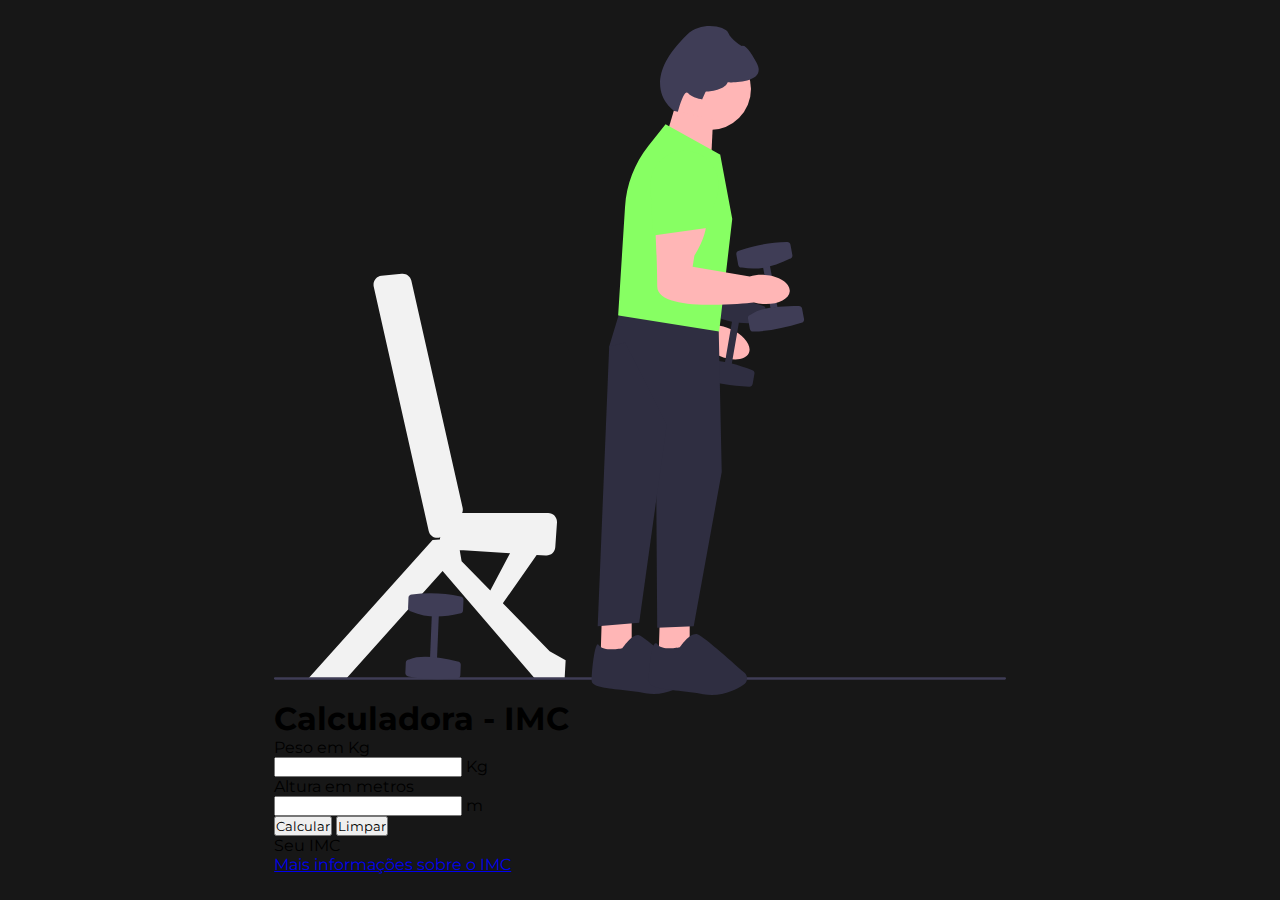
==== calc_imc/index.html @ 44a9b349 "Inicio de mais um projeto" ====
<!DOCTYPE html>
<html lang="pt-br">
<head>
    <meta charset="UTF-8">
    <meta name="viewport" content="width=device-width, initial-scale=1.0">
    <title>Calculadora de IMC</title>
    <link rel="stylesheet" href="css/style.css">
    <link rel="stylesheet" href="https://cdnjs.cloudflare.com/ajax/libs/font-awesome/6.4.2/css/all.min.css" integrity="sha512-z3gLpd7yknf1YoNbCzqRKc4qyor8gaKU1qmn+CShxbuBusANI9QpRohGBreCFkKxLhei6S9CQXFEbbKuqLg0DA==" crossorigin="anonymous" referrerpolicy="no-referrer" />
</head>
<body>
    <main id="container">
        <section id="img">
            <img src="ilustracao.svg" alt="Ilustração de tabela de IMC">
        </section>

        <section id="calculador">
            <form id="form">
                <h1 id="titulo">Calculadora - IMC</h1>

                <div class="base">
                    <label for="ipeso">Peso em Kg</label>
                    <div>
                        <i class="fa-solid fa-weight-scale"></i>
                        <input type="number" name="peso" id="ipeso" required>
                        <span>Kg</span>
                    </div>
                </div>

                <div class="base">
                    <label for="ialt">Altura em metros</label>
                    <div>
                        <i class="fa-solid fa-ruler"></i>
                        <input type="number" name="altura" id="ialt" required>
                        <span>m</span>
                    </div>
                </div>

                <button id="calc">Calcular</button>
                <input type="reset" value="Limpar">
            </form>

            <div id="infos">
                <div id="resultado">
                    <div>
                        <span></span>
                        <span>Seu IMC</span>
                    </div>
                    <div></div>
                </div>

                <div id="mais_info">
                    <a href="http://mundoeducacao.uol.com.br/saude-bem-estar/imc.htm">
                        Mais informações sobre o IMC
                        <i class="fa-solid fa-arrow-up-right-from-square"></i>
                    </a>
                </div>
            </div>
        </section>
    </main>
</body>
</html>
---- calc_imc/css/style.css ----
@charset "UTF-8"; /* compatibilidade do charset */ 
@import url('https://fonts.googleapis.com/css2?family=Montserrat:wght@100;200;300;400;500&display=swap'); /* importação da fonte */

* {
    margin: 0;
    padding: 0;
    font-family: 'montserrat', sans-serif;
    box-sizing: border-box;
}

body {
    display: flex;
    align-items: center;
    justify-content: center;
    width: 100%;
    height: 100vh;
    background-color: #171717;
}
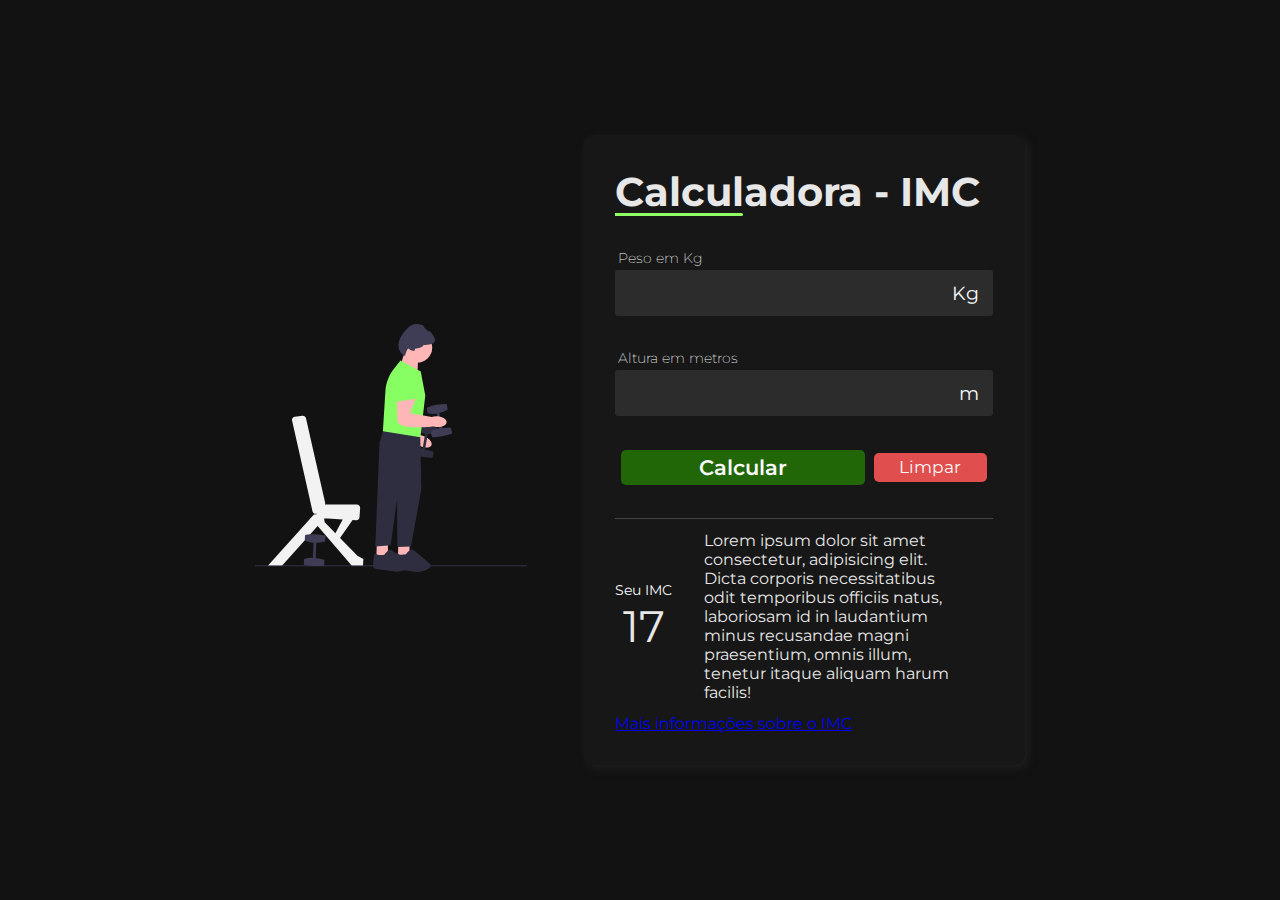
==== commit 241fd606: "Atualização do projeto imc" ====
--- a/calc_imc/index.html
+++ b/calc_imc/index.html
@@ -19,7 +19,7 @@
 
                 <div class="base">
                     <label for="ipeso">Peso em Kg</label>
-                    <div>
+                    <div class="inputs">
                         <i class="fa-solid fa-weight-scale"></i>
                         <input type="number" name="peso" id="ipeso" required>
                         <span>Kg</span>
@@ -28,24 +28,28 @@
 
                 <div class="base">
                     <label for="ialt">Altura em metros</label>
-                    <div>
+                    <div class="inputs">
                         <i class="fa-solid fa-ruler"></i>
                         <input type="number" name="altura" id="ialt" required>
                         <span>m</span>
                     </div>
                 </div>
 
-                <button id="calc">Calcular</button>
-                <input type="reset" value="Limpar">
+                <div id="botoes">
+                    <button>Calcular</button>
+                    <input type="reset" value="Limpar">
+                </div>
             </form>
 
-            <div id="infos">
+            <div id="infos" class="hidden">
                 <div id="resultado">
-                    <div>
-                        <span></span>
+                    <div id="imc">
                         <span>Seu IMC</span>
+                        <span id="valor">17</span>
                     </div>
-                    <div></div>
+                    <div id="descricao">
+                        <span>Lorem ipsum dolor sit amet consectetur, adipisicing elit. Dicta corporis necessitatibus odit temporibus officiis natus, laboriosam id in laudantium minus recusandae magni praesentium, omnis illum, tenetur itaque aliquam harum facilis!</span>
+                    </div>
                 </div>
 
                 <div id="mais_info">
--- a/calc_imc/css/style.css
+++ b/calc_imc/css/style.css
@@ -14,5 +14,144 @@
     justify-content: center;
     width: 100%;
     height: 100vh;
+    background-color: #121212;
+}
+
+#container {
+    display: flex;
+    align-items: center;
+    gap: 3.5rem;
+}
+
+#img img {
+    width: 17rem;
+}
+
+#calculador {
+    display: flex;
+    flex-direction: column;
+    gap: 2rem;
+    padding: 2rem;
+    color: #e7e7e7;
     background-color: #171717;
+    border-radius: 12px;
+    box-shadow: 3px 3px 8px #202020;
+}
+
+#form {
+    display: flex;
+    flex-direction: column;
+    gap: 2rem;
+}
+
+#titulo {
+    font-size: 2.5rem;
+    position: relative;
+}
+
+#titulo::after {
+    position: absolute;
+    content: '';
+    background-color: #90FF63;
+    width: 8rem;
+    height: 3px;
+    bottom: 0;
+    left: 0;
+    border-radius: 0px 15px 15px 0px;
+}
+
+.base label {
+    font-size: 0.9rem;
+    color: #f9f9f9;
+    font-weight: 200;
+    margin-left: 3px;
+}
+
+.inputs {
+    display: flex;
+    align-items: center;
+    justify-content: space-between;
+    background-color: #2c2c2c;
+    padding: 0.3rem;
+    border-radius: 3px;
+    margin-top: 3px;
+}
+
+.inputs span,
+.inputs i {
+    color: #f9f9f9;
+    font-size: 1.2rem;
+    padding: 0.4rem 0.6rem;
+}
+
+.inputs input {
+    background-color: transparent;
+    border: none;
+    width: 100%;
+    font-size: 1.3rem;
+    color: #fafafa;
+    padding: 0 0.5rem;
+}
+
+.inputs input::-webkit-outer-spin-button,
+.inputs input::-webkit-inner-spin-button {
+    appearance: none;
+}
+
+.inputs input:focus {
+    outline: none;
+}
+
+#botoes {
+    width: 100%;
+    padding: 0.1rem;
+    display: flex;
+    justify-content: space-around;
+}
+
+#botoes button {
+    width: 65%;
+    border: none;
+    font-size: 1.3rem;
+    font-weight: 600;
+    background-color: #216708;
+    color: #fafafa;
+    padding: 0.3rem 0;
+    border-radius: 5px;
+    cursor: pointer;
+}
+#botoes input {
+    width: 30%;
+    border: none;
+    font-size: 1.05rem;
+    font-weight: 400;
+    background-color: #e14e4e;
+    color: #fafafa;
+    border-radius: 5px;
+    cursor: pointer;
+    margin: 2.5px 0px;
+}
+
+#resultado {
+    display: flex;
+    gap: 2rem;
+    align-items: center;
+    border-top: 1px solid #ffffff34;
+    padding: 0.75rem 0;
+}
+
+#imc {
+    display: flex;
+    align-items: center;
+    flex-direction: column;
+    font-size: 2.75rem;
+}
+
+#imc span:first-child {
+    font-size: 0.9rem;
+    color: #f9f9f9;
+}
+
+#descricao {
+    width: 15.5rem;
 }